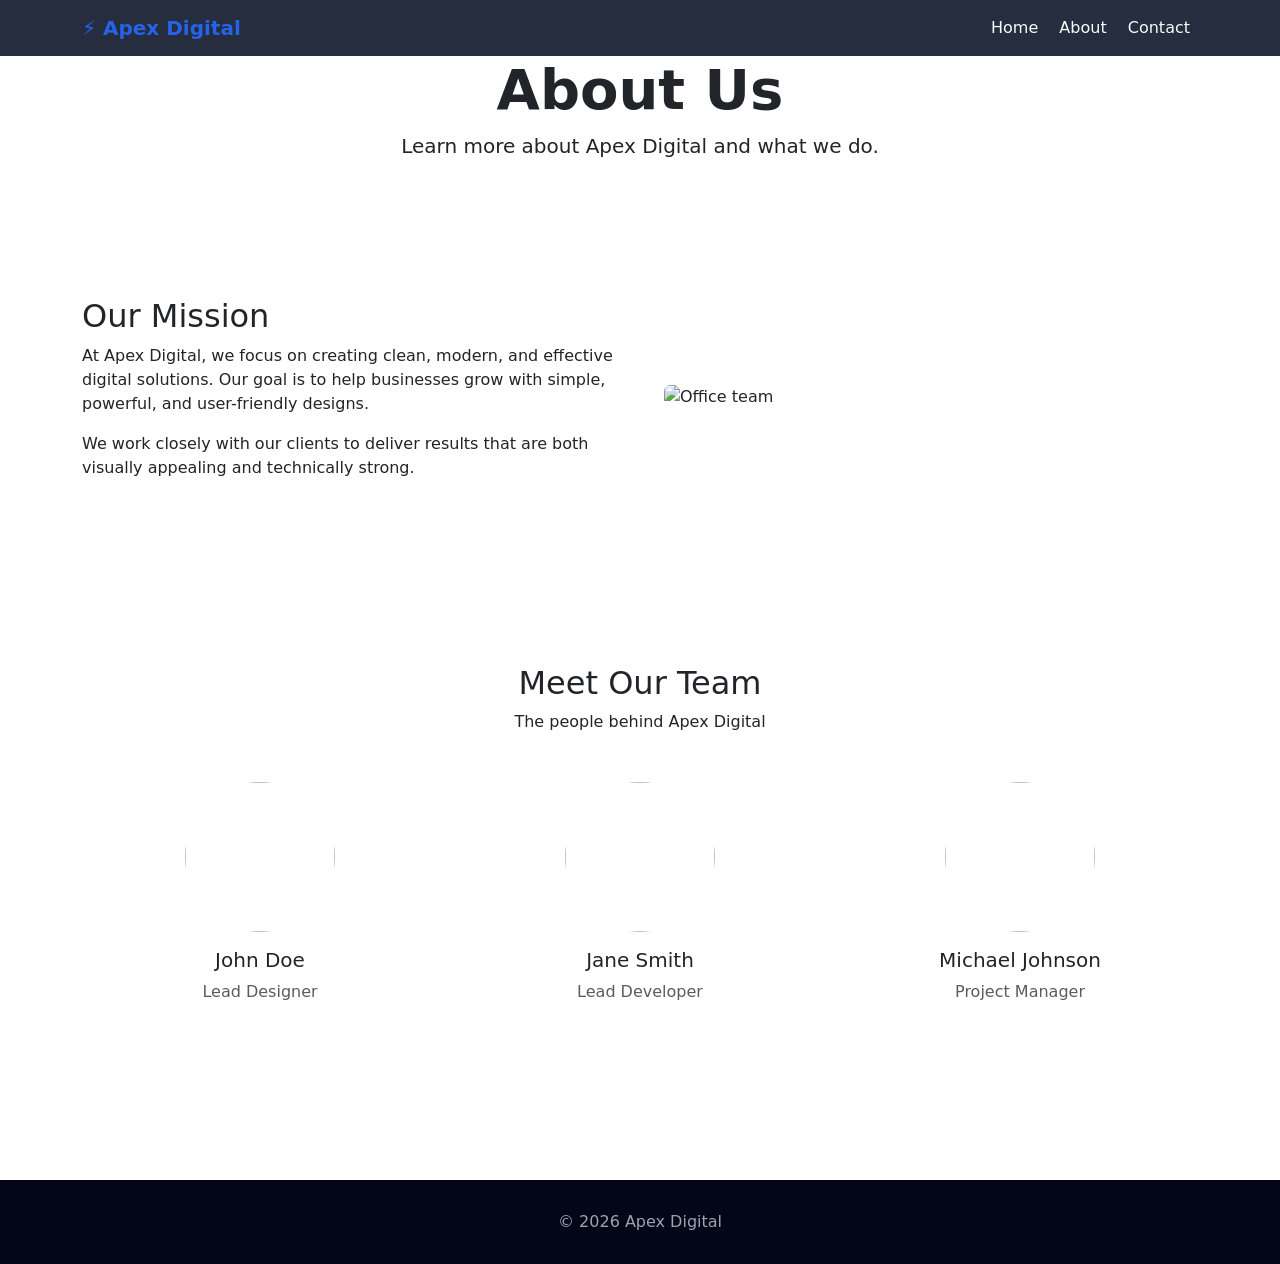
==== about.html @ 89b51371 "Update about.html" ====
<!DOCTYPE html>

<html lang="en">
<head>
  <meta charset="UTF-8">
  <meta name="viewport" content="width=device-width, initial-scale=1.0">
  <title>About - Apex Digital</title>

  <!-- CSS -->

  <link rel="stylesheet" href="css/styles.css">

  <!-- Fonts + Bootstrap -->

  <link href="https://fonts.googleapis.com/css2?family=Roboto:wght@400;700&display=swap" rel="stylesheet">
  <link href="https://cdn.jsdelivr.net/npm/bootstrap@5.3.2/dist/css/bootstrap.min.css" rel="stylesheet">
</head>

<body>

<!-- NAVBAR -->

<nav class="navbar navbar-expand-lg sticky-top">
  <div class="container">
    <a class="navbar-brand" href="index.html">⚡ Apex Digital</a>
    <div class="ms-auto">
      <a class="nav-link d-inline mx-2" href="index.html">Home</a>
      <a class="nav-link d-inline mx-2 active" href="about.html">About</a>
      <a class="nav-link d-inline mx-2" href="contact.html">Contact</a>
    </div>
  </div>
</nav>

<div class="container">

  <!-- HERO -->

  <section class="hero">
    <div class="hero-content text-center">
      <h1 class="display-4 fw-bold">
        About <span>Us</span>
      </h1>
      <p class="lead">
        Learn more about Apex Digital and what we do.
      </p>
    </div>
  </section>

  <!-- ABOUT CONTENT -->

  <section class="section-padding">
    <div class="row align-items-center g-5">

 <section class="section-padding">
  <div class="row align-items-center g-5">

<!-- TEXT LEFT -->
<div class="col-lg-6">
  <h2>Our Mission</h2>
  <p>
    At Apex Digital, we focus on creating clean, modern, and effective digital solutions. 
    Our goal is to help businesses grow with simple, powerful, and user-friendly designs.
  </p>
  <p>
    We work closely with our clients to deliver results that are both visually appealing 
    and technically strong.
  </p>
</div>

<!-- IMAGE RIGHT -->
<div class="col-lg-6">
  <img src="https://images.unsplash.com/photo-1556761175-4b46a572b786"
       class="img-fluid rounded"
       alt="Office team">
</div>

  </div>
</section>


    <section class="section-padding">
  <div class="text-center mb-5">
    <h2>Meet Our Team</h2>
    <p>The people behind Apex Digital</p>
  </div>

  <div class="row g-4">
    
<div class="col-md-4 text-center">
  <img src="https://images.unsplash.com/photo-1560250097-0b93528c311a"
       class="rounded-circle mb-3"
       style="width:150px;height:150px;object-fit:cover;">
  <h5>John Doe</h5>
  <p class="text-muted">Lead Designer</p>
</div>

<div class="col-md-4 text-center">
  <img src="https://images.unsplash.com/photo-1573496359142-b8d87734a5a2"
       class="rounded-circle mb-3"
       style="width:150px;height:150px;object-fit:cover;">
  <h5>Jane Smith</h5>
  <p class="text-muted">Lead Developer</p>
</div>

<div class="col-md-4 text-center">
  <img src="https://images.unsplash.com/photo-1519085360753-af0119f7cbe7"
       class="rounded-circle mb-3"
       style="width:150px;height:150px;object-fit:cover;">
  <h5>Michael Johnson</h5>
  <p class="text-muted">Project Manager</p>
</div>

  </div>
</section>

  </div>

</div>

  </section>

</div>

<!-- FOOTER -->

<footer>
  <p>© 2026 Apex Digital</p>
</footer>

</body>
</html>
---- css/styles.css ----
/* ================= GLOBAL ================= */
:root {
  --primary: #2563eb;
  --primary-dark: #1e40af;
  --bg-main: #0f172a;        /* DARK BACKGROUND */
  --bg-section: #111827;
  --card-bg: #1f2937;
  --text-main: #f9fafb;
  --text-muted: #9ca3af;
  --radius: 12px;
}

body {
  background-color: var(--bg-main);
  color: var(--text-main);
  font-family: 'Roboto', sans-serif;
}

/* ================= NAVBAR ================= */
.navbar {
  background-color: rgba(15, 23, 42, 0.9);
  backdrop-filter: blur(10px);
}

.navbar-brand {
  color: var(--primary) !important;
  font-weight: 700;
}

.nav-link {
  color: var(--text-main) !important;
}

.nav-link:hover {
  color: var(--primary) !important;
}

/* ================= HERO ================= */
.hero-bg {
  background: linear-gradient(rgba(0,0,0,0.65), rgba(0,0,0,0.65)),
  url("https://images.unsplash.com/photo-1492724441997-5dc865305da7");

  background-size: cover;
  background-position: center;

  border-radius: var(--radius);
  padding: 100px 20px;
  margin-top: 20px;

  text-align: center;
  color: white;
}

/* TITLE */
.hero-bg h1 {
  font-size: 3rem;
  font-weight: 700;
  color: white;
}

/* BLUE TEXT */
.brand-text {
  color: var(--primary);
}

/* SUBTITLE */
.hero-subtext {
  color: #e5e7eb;
  font-size: 1.2rem;
  margin-top: 10px;
}

/* ================= BUTTON ================= */
.btn-custom {
  background-color: var(--primary);
  color: white;
  border-radius: var(--radius);
  padding: 10px 20px;
  border: none;
}

.btn-custom:hover {
  background-color: var(--primary-dark);
}

/* ================= SECTIONS ================= */
.section-padding {
  padding: 60px 0;
}

/* ================= SERVICES ================= */
.card-custom {
  background-color: var(--card-bg);
  border-radius: var(--radius);
  padding: 25px;
  text-align: center;
  color: white;
  transition: 0.3s;
}

.card-custom:hover {
  transform: translateY(-5px);
  background-color: #273549;
}

h2 {
  color: white;
}

/* ================= IMAGES ================= */
.img-rounded {
  border-radius: var(--radius);
}

/* ================= FOOTER ================= */
footer {
  background-color: #020617;
  color: var(--text-muted);
  padding: 30px 0;
  text-align: center;
  margin-top: 40px;
}

footer p {
  margin: 0;
}

/* ================= LINKS ================= */
a {
  text-decoration: none;
}

/* ================= MAP ================= */
.map-placeholder iframe {
  border-radius: var(--radius);
}
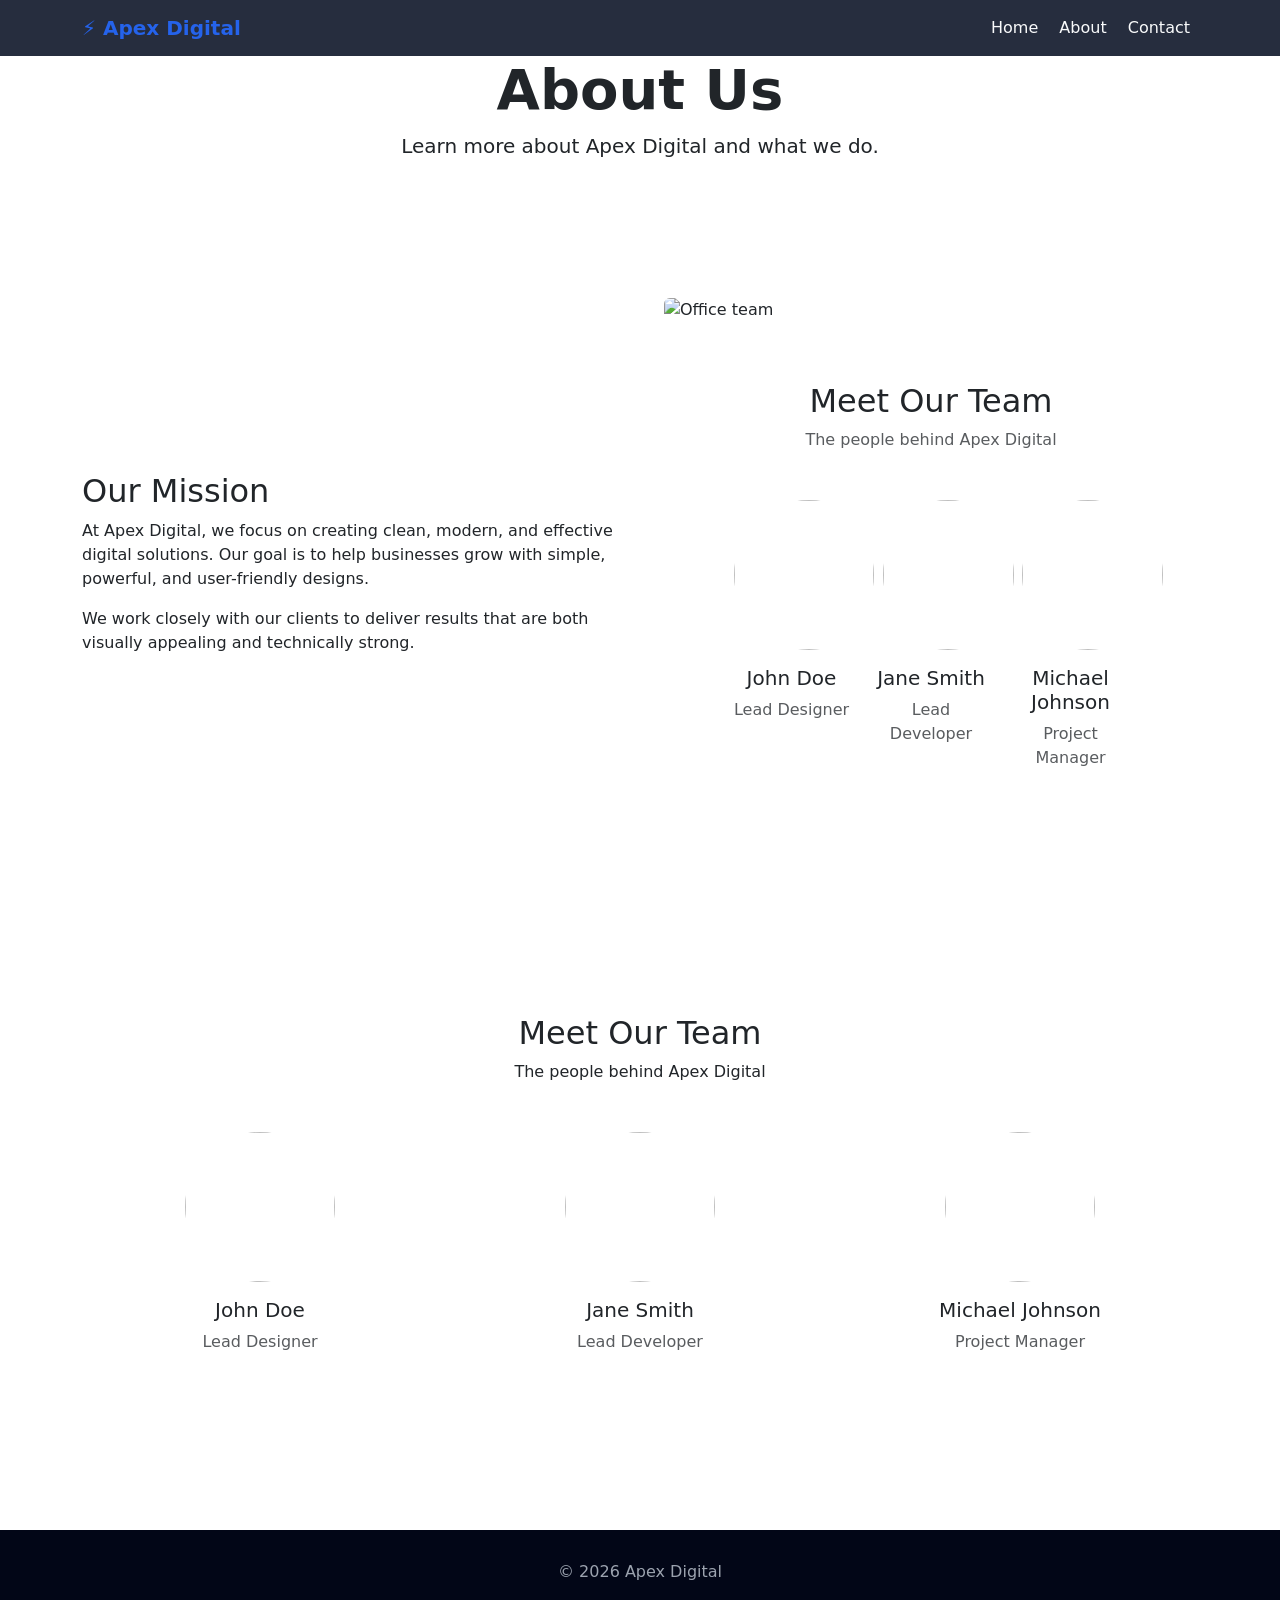
==== commit fbc94bd6: "Update about.html" ====
--- a/about.html
+++ b/about.html
@@ -72,6 +72,42 @@
   <img src="https://images.unsplash.com/photo-1556761175-4b46a572b786"
        class="img-fluid rounded"
        alt="Office team">
+
+  <section class="section-padding text-center">
+
+  <h2 class="mb-2">Meet Our Team</h2>
+  <p class="mb-5 text-muted">The people behind Apex Digital</p>
+
+  <div class="row justify-content-center g-4">
+
+<div class="col-md-4 col-lg-3">
+  <img src="https://images.unsplash.com/photo-1560250097-0b93528c311a"
+       class="rounded-circle mb-3"
+       style="width:150px;height:150px;object-fit:cover;">
+  <h5>John Doe</h5>
+  <p class="text-muted">Lead Designer</p>
+</div>
+
+<div class="col-md-4 col-lg-3">
+  <img src="https://images.unsplash.com/photo-1573496359142-b8d87734a5a2"
+       class="rounded-circle mb-3"
+       style="width:150px;height:150px;object-fit:cover;">
+  <h5>Jane Smith</h5>
+  <p class="text-muted">Lead Developer</p>
+</div>
+
+<div class="col-md-4 col-lg-3">
+  <img src="https://images.unsplash.com/photo-1519085360753-af0119f7cbe7"
+       class="rounded-circle mb-3"
+       style="width:150px;height:150px;object-fit:cover;">
+  <h5>Michael Johnson</h5>
+  <p class="text-muted">Project Manager</p>
+</div>
+
+  </div>
+
+</section>
+
 </div>
 
   </div>
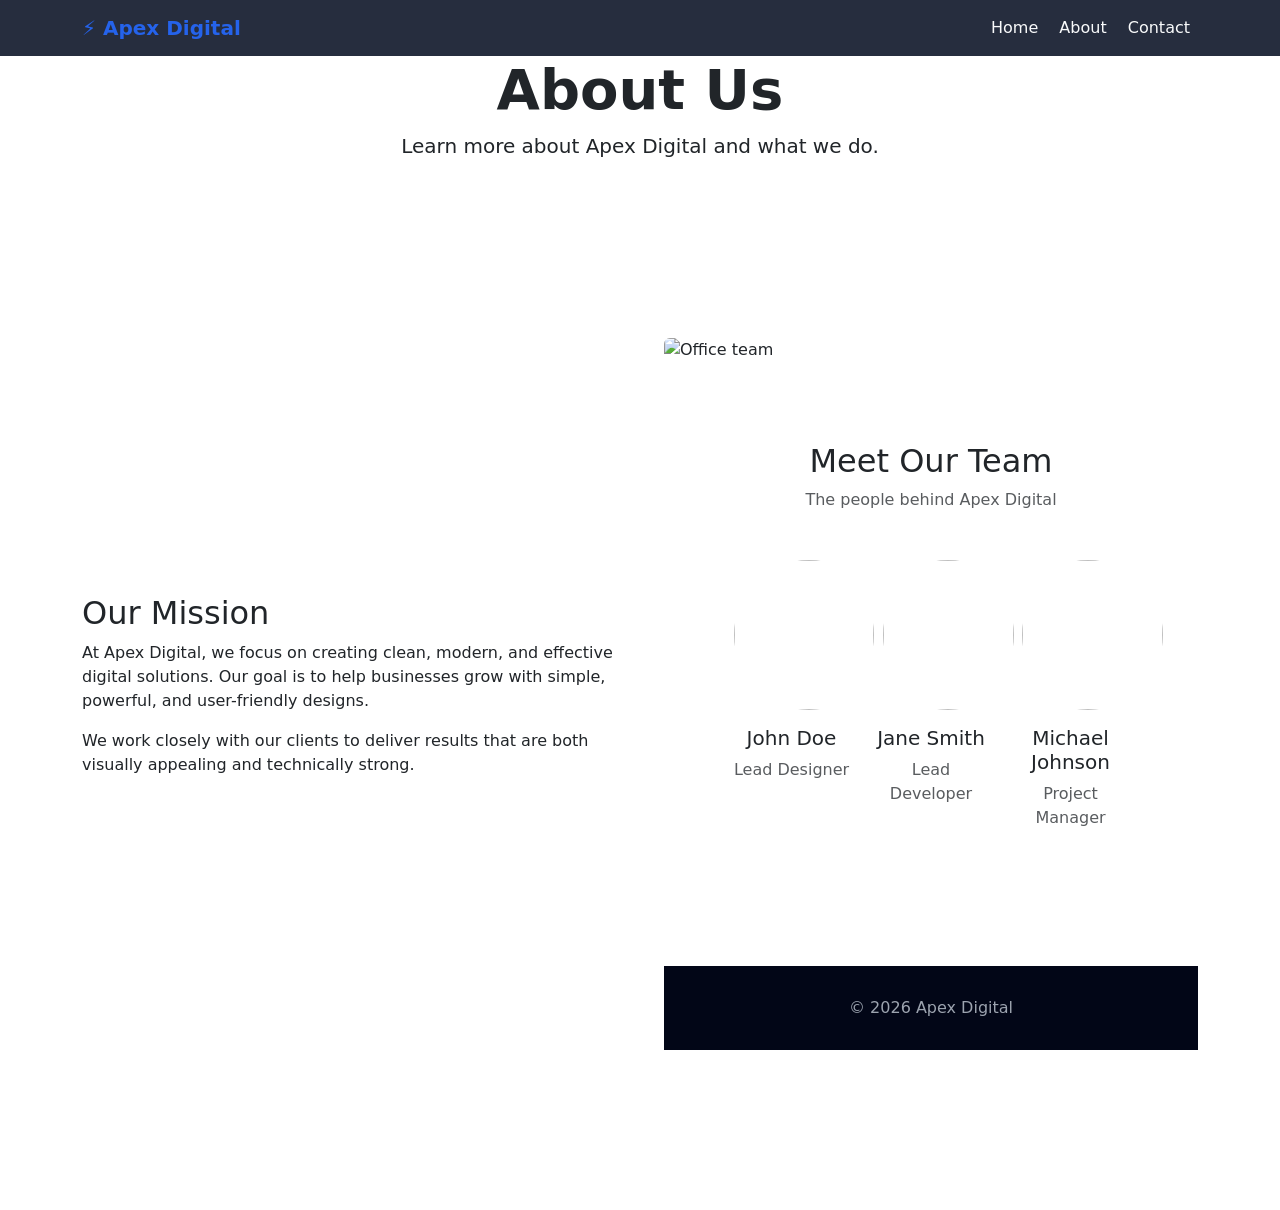
==== commit a1ba37d0: "Update about.html" ====
--- a/about.html
+++ b/about.html
@@ -108,55 +108,6 @@
 
 </section>
 
-</div>
-
-  </div>
-</section>
-
-
-    <section class="section-padding">
-  <div class="text-center mb-5">
-    <h2>Meet Our Team</h2>
-    <p>The people behind Apex Digital</p>
-  </div>
-
-  <div class="row g-4">
-    
-<div class="col-md-4 text-center">
-  <img src="https://images.unsplash.com/photo-1560250097-0b93528c311a"
-       class="rounded-circle mb-3"
-       style="width:150px;height:150px;object-fit:cover;">
-  <h5>John Doe</h5>
-  <p class="text-muted">Lead Designer</p>
-</div>
-
-<div class="col-md-4 text-center">
-  <img src="https://images.unsplash.com/photo-1573496359142-b8d87734a5a2"
-       class="rounded-circle mb-3"
-       style="width:150px;height:150px;object-fit:cover;">
-  <h5>Jane Smith</h5>
-  <p class="text-muted">Lead Developer</p>
-</div>
-
-<div class="col-md-4 text-center">
-  <img src="https://images.unsplash.com/photo-1519085360753-af0119f7cbe7"
-       class="rounded-circle mb-3"
-       style="width:150px;height:150px;object-fit:cover;">
-  <h5>Michael Johnson</h5>
-  <p class="text-muted">Project Manager</p>
-</div>
-
-  </div>
-</section>
-
-  </div>
-
-</div>
-
-  </section>
-
-</div>
-
 <!-- FOOTER -->
 
 <footer>
--- a/css/styles.css
+++ b/css/styles.css
@@ -135,3 +135,14 @@
   border-radius: var(--radius);
 }
 
+.section-padding {
+  padding: 80px 0;
+}
+
+h2 {
+  font-weight: 700;
+}
+
+.text-muted {
+  color: #9ca3af !important;
+}
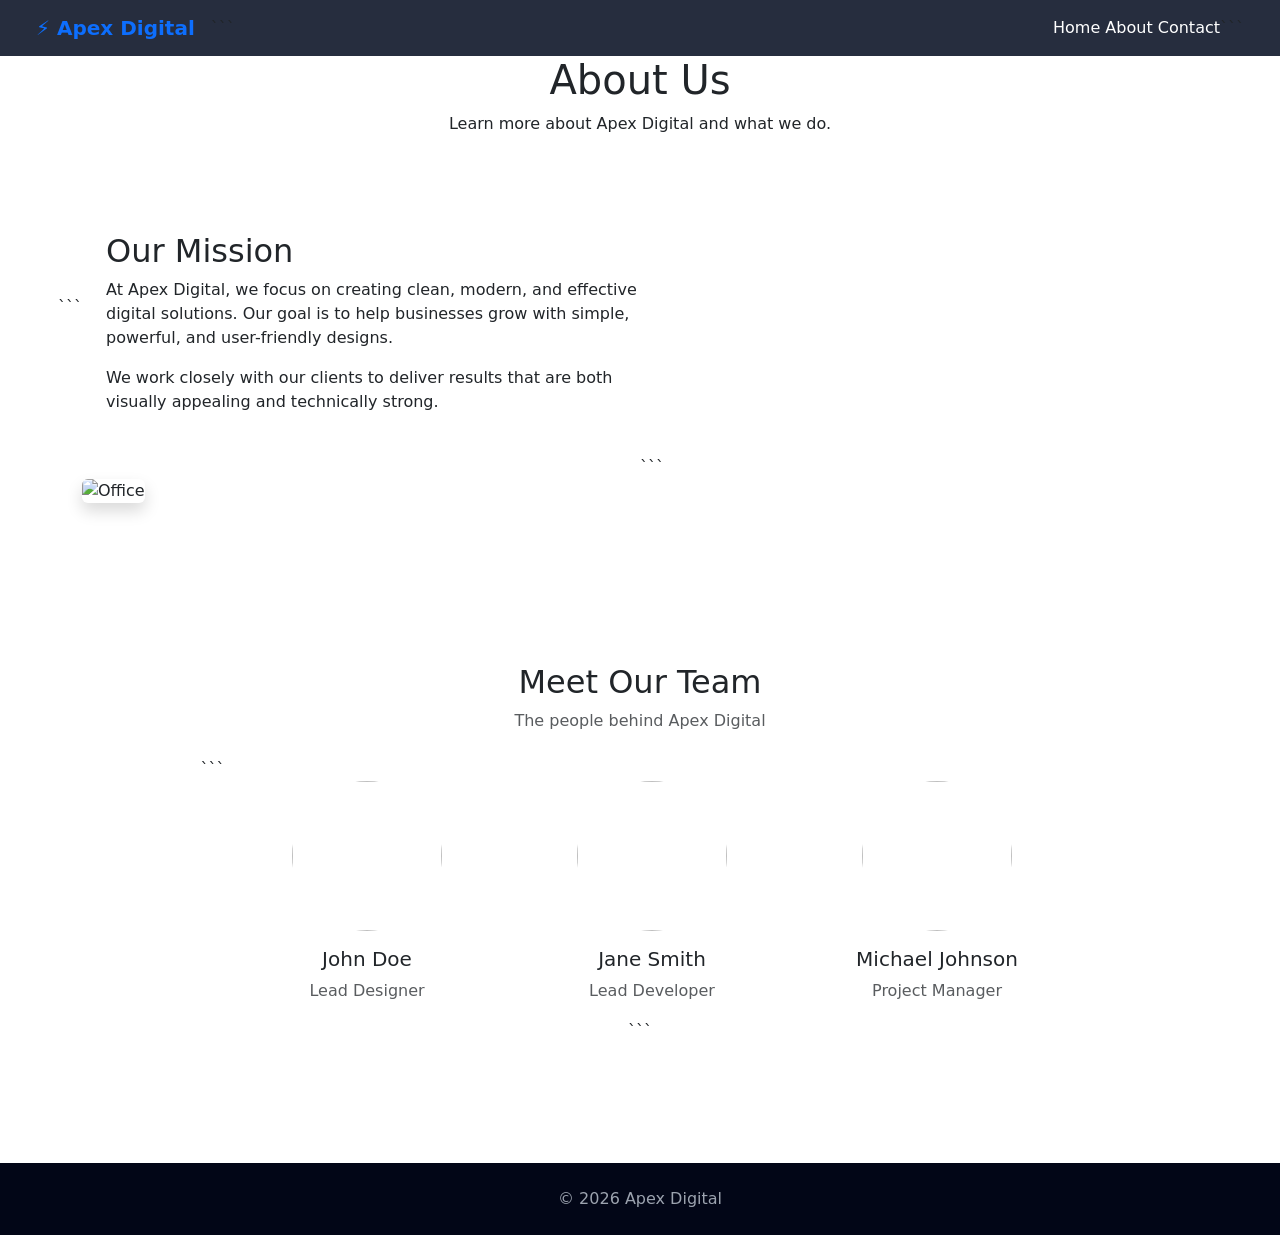
==== commit 8e38a7d5: "Update about.html" ====
--- a/about.html
+++ b/about.html
@@ -6,13 +6,10 @@
   <meta name="viewport" content="width=device-width, initial-scale=1.0">
   <title>About - Apex Digital</title>
 
-  <!-- CSS -->
-
   <link rel="stylesheet" href="css/styles.css">
 
-  <!-- Fonts + Bootstrap -->
+  <!-- Bootstrap -->
 
-  <link href="https://fonts.googleapis.com/css2?family=Roboto:wght@400;700&display=swap" rel="stylesheet">
   <link href="https://cdn.jsdelivr.net/npm/bootstrap@5.3.2/dist/css/bootstrap.min.css" rel="stylesheet">
 </head>
 
@@ -20,100 +17,105 @@
 
 <!-- NAVBAR -->
 
-<nav class="navbar navbar-expand-lg sticky-top">
-  <div class="container">
-    <a class="navbar-brand" href="index.html">⚡ Apex Digital</a>
-    <div class="ms-auto">
-      <a class="nav-link d-inline mx-2" href="index.html">Home</a>
-      <a class="nav-link d-inline mx-2 active" href="about.html">About</a>
-      <a class="nav-link d-inline mx-2" href="contact.html">Contact</a>
-    </div>
+<nav class="navbar navbar-expand-lg navbar-dark px-4">
+  <div class="container-fluid">
+    <a class="navbar-brand fw-bold text-primary" href="index.html">⚡ Apex Digital</a>
+
+```
+<div class="ms-auto">
+  <a class="nav-link d-inline text-white" href="index.html">Home</a>
+  <a class="nav-link d-inline text-white" href="about.html">About</a>
+  <a class="nav-link d-inline text-white" href="contact.html">Contact</a>
+</div>
+```
+
   </div>
 </nav>
 
-<div class="container">
+<!-- HERO -->
 
-  <!-- HERO -->
+<section class="hero-simple text-center">
+  <h1>About Us</h1>
+  <p>Learn more about Apex Digital and what we do.</p>
+</section>
 
-  <section class="hero">
-    <div class="hero-content text-center">
-      <h1 class="display-4 fw-bold">
-        About <span>Us</span>
-      </h1>
-      <p class="lead">
-        Learn more about Apex Digital and what we do.
-      </p>
-    </div>
-  </section>
+<!-- MISSION (FIXED SIDE BY SIDE) -->
 
-  <!-- ABOUT CONTENT -->
-
-  <section class="section-padding">
-    <div class="row align-items-center g-5">
-
- <section class="section-padding">
+<section class="container section-padding">
   <div class="row align-items-center g-5">
 
-<!-- TEXT LEFT -->
+```
+<!-- TEXT -->
 <div class="col-lg-6">
   <h2>Our Mission</h2>
   <p>
-    At Apex Digital, we focus on creating clean, modern, and effective digital solutions. 
+    At Apex Digital, we focus on creating clean, modern, and effective digital solutions.
     Our goal is to help businesses grow with simple, powerful, and user-friendly designs.
   </p>
   <p>
-    We work closely with our clients to deliver results that are both visually appealing 
+    We work closely with our clients to deliver results that are both visually appealing
     and technically strong.
   </p>
 </div>
 
-<!-- IMAGE RIGHT -->
+<!-- IMAGE -->
 <div class="col-lg-6">
-  <img src="https://images.unsplash.com/photo-1556761175-4b46a572b786"
-       class="img-fluid rounded"
-       alt="Office team">
+  <img src="https://images.unsplash.com/photo-1492724441997-5dc865305da7"
+       class="img-fluid rounded shadow"
+       alt="Office">
+</div>
+```
 
-  <section class="section-padding text-center">
+  </div>
+</section>
 
-  <h2 class="mb-2">Meet Our Team</h2>
-  <p class="mb-5 text-muted">The people behind Apex Digital</p>
+<!-- TEAM (CENTERED FULL WIDTH) -->
 
-  <div class="row justify-content-center g-4">
+<section class="section-padding text-center">
 
-<div class="col-md-4 col-lg-3">
-  <img src="https://images.unsplash.com/photo-1560250097-0b93528c311a"
-       class="rounded-circle mb-3"
-       style="width:150px;height:150px;object-fit:cover;">
-  <h5>John Doe</h5>
-  <p class="text-muted">Lead Designer</p>
+  <h2>Meet Our Team</h2>
+  <p class="text-muted mb-5">The people behind Apex Digital</p>
+
+  <div class="container">
+    <div class="row justify-content-center g-4">
+
+```
+  <div class="col-md-4 col-lg-3">
+    <img src="https://images.unsplash.com/photo-1560250097-0b93528c311a"
+         class="rounded-circle mb-3"
+         style="width:150px;height:150px;object-fit:cover;">
+    <h5>John Doe</h5>
+    <p class="text-muted">Lead Designer</p>
+  </div>
+
+  <div class="col-md-4 col-lg-3">
+    <img src="https://images.unsplash.com/photo-1573496359142-b8d87734a5a2"
+         class="rounded-circle mb-3"
+         style="width:150px;height:150px;object-fit:cover;">
+    <h5>Jane Smith</h5>
+    <p class="text-muted">Lead Developer</p>
+  </div>
+
+  <div class="col-md-4 col-lg-3">
+    <img src="https://images.unsplash.com/photo-1519085360753-af0119f7cbe7"
+         class="rounded-circle mb-3"
+         style="width:150px;height:150px;object-fit:cover;">
+    <h5>Michael Johnson</h5>
+    <p class="text-muted">Project Manager</p>
+  </div>
+
 </div>
-
-<div class="col-md-4 col-lg-3">
-  <img src="https://images.unsplash.com/photo-1573496359142-b8d87734a5a2"
-       class="rounded-circle mb-3"
-       style="width:150px;height:150px;object-fit:cover;">
-  <h5>Jane Smith</h5>
-  <p class="text-muted">Lead Developer</p>
-</div>
-
-<div class="col-md-4 col-lg-3">
-  <img src="https://images.unsplash.com/photo-1519085360753-af0119f7cbe7"
-       class="rounded-circle mb-3"
-       style="width:150px;height:150px;object-fit:cover;">
-  <h5>Michael Johnson</h5>
-  <p class="text-muted">Project Manager</p>
-</div>
+```
 
   </div>
 
 </section>
 
-<!-- FOOTER -->
+<!-- FOOTER (FULL WIDTH FIXED) -->
 
-<footer>
-  <p>© 2026 Apex Digital</p>
+<footer class="text-center py-4">
+  <p class="mb-0">© 2026 Apex Digital</p>
 </footer>
 
 </body>
 </html>
-
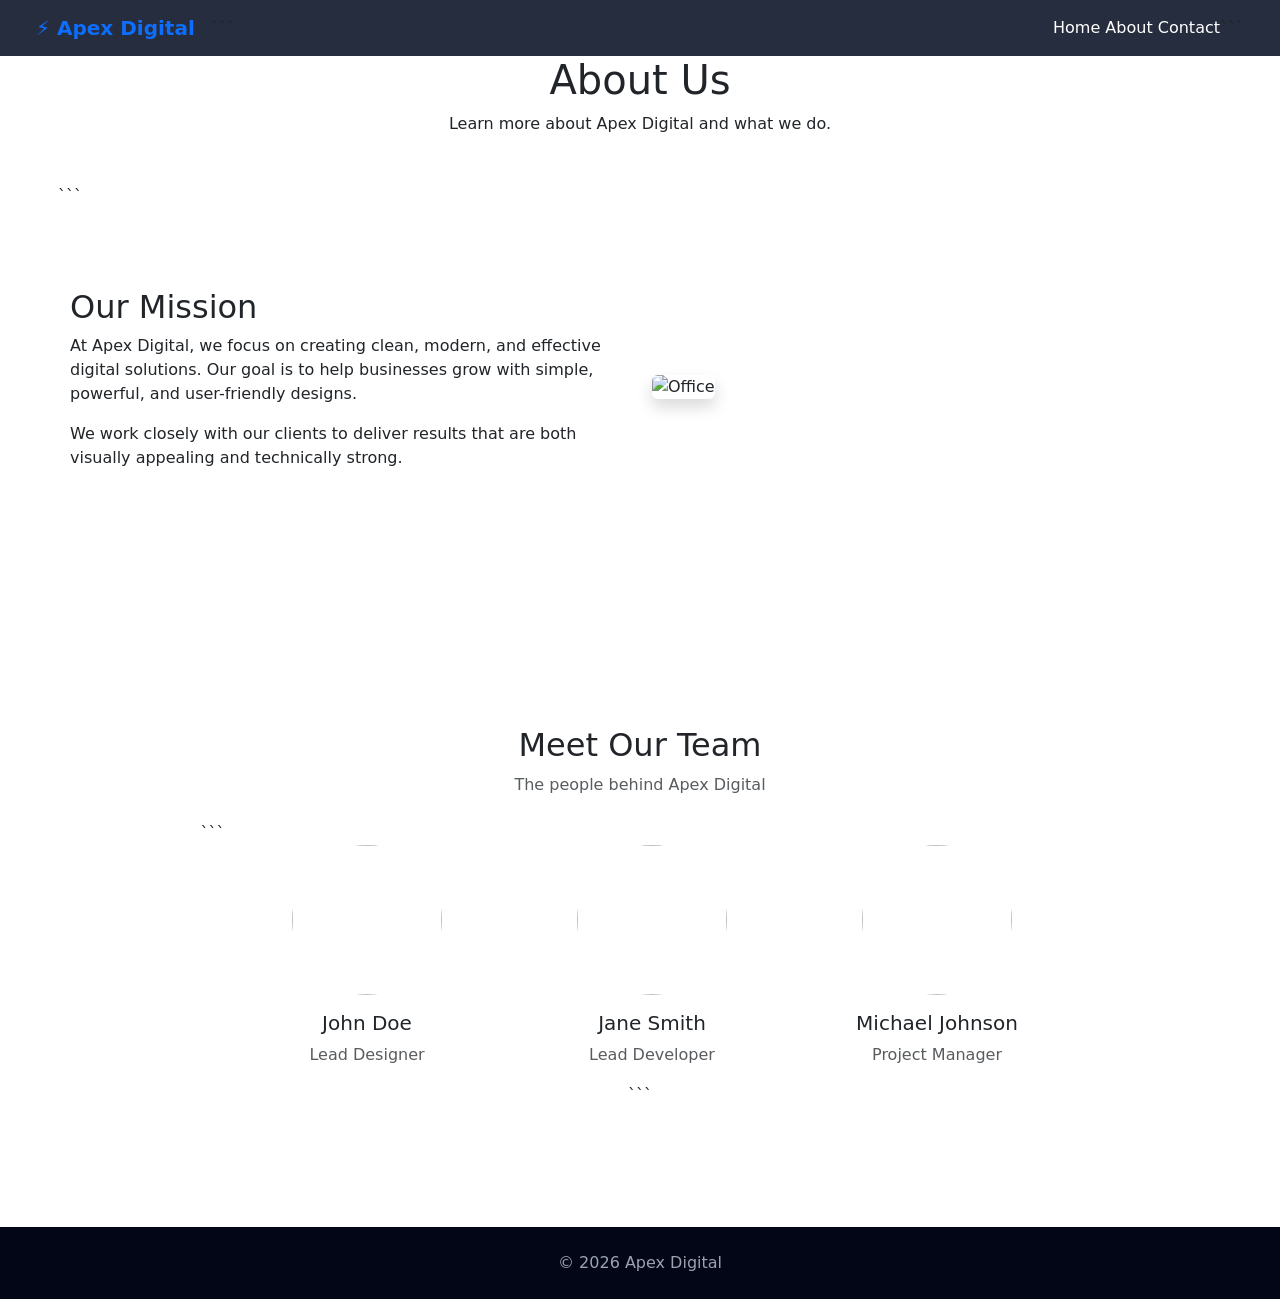
==== commit 3104e5df: "Update about.html" ====
--- a/about.html
+++ b/about.html
@@ -46,6 +46,10 @@
 
 ```
 <!-- TEXT -->
+<section class="container section-padding">
+  <div class="row align-items-center">
+
+<!-- LEFT: TEXT -->
 <div class="col-lg-6">
   <h2>Our Mission</h2>
   <p>
@@ -58,13 +62,16 @@
   </p>
 </div>
 
-<!-- IMAGE -->
+<!-- RIGHT: IMAGE -->
 <div class="col-lg-6">
   <img src="https://images.unsplash.com/photo-1492724441997-5dc865305da7"
        class="img-fluid rounded shadow"
        alt="Office">
 </div>
-```
+
+  </div>
+</section>
+
 
   </div>
 </section>
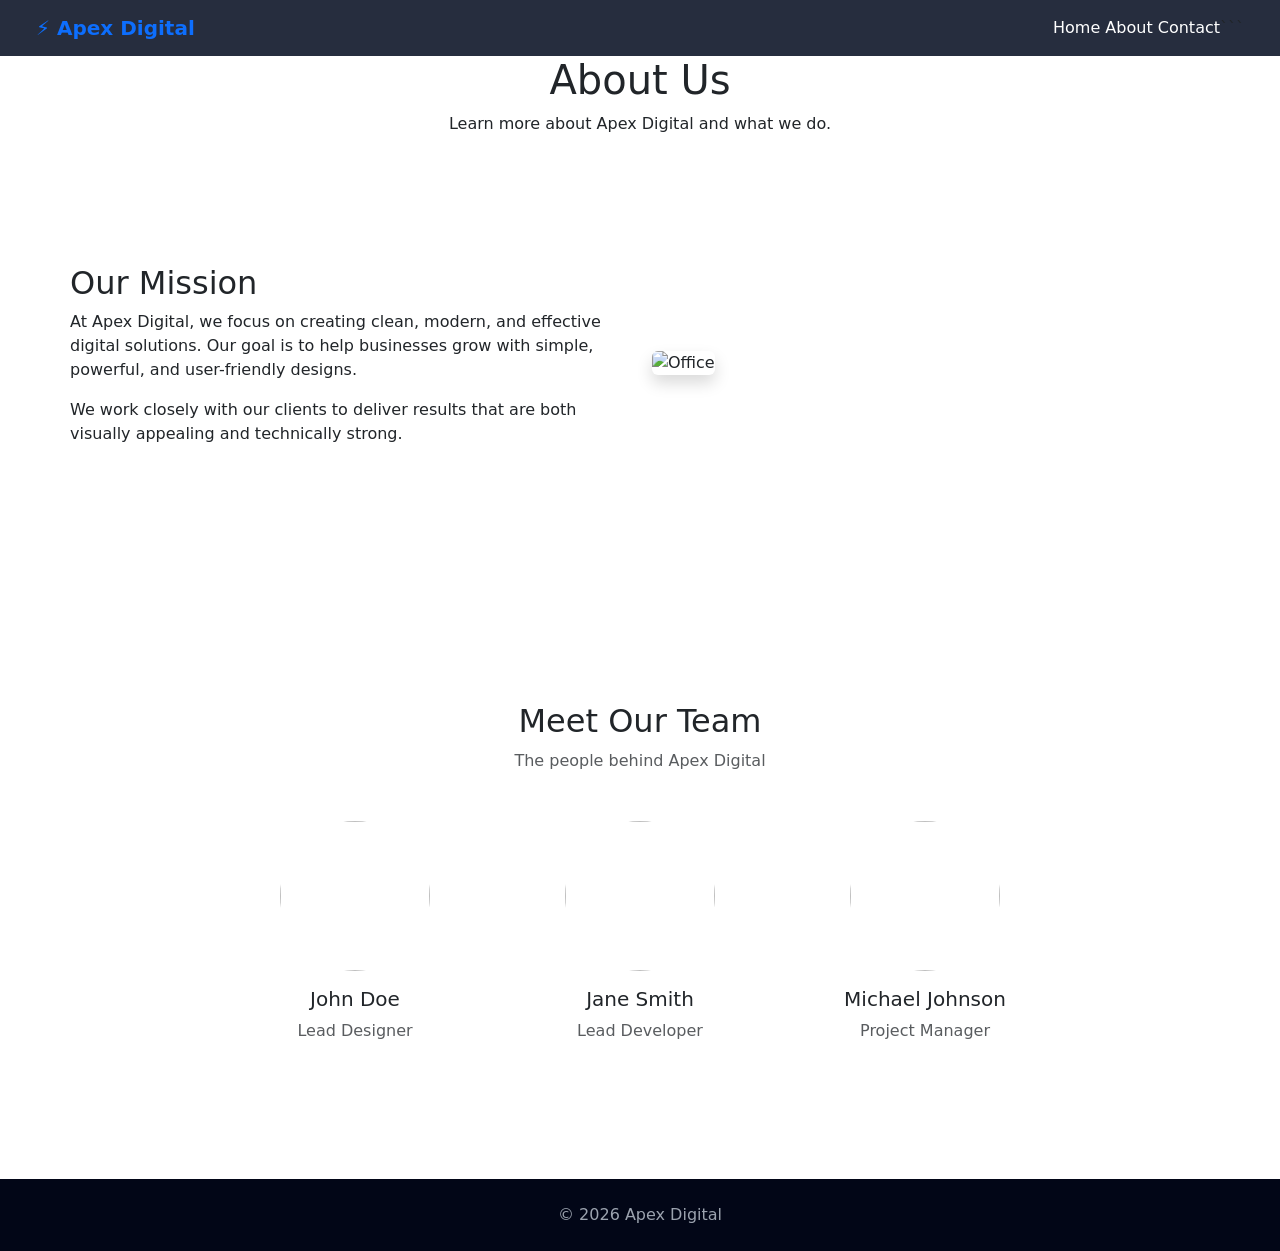
==== commit d0f0847b: "Update about.html" ====
--- a/about.html
+++ b/about.html
@@ -21,7 +21,6 @@
   <div class="container-fluid">
     <a class="navbar-brand fw-bold text-primary" href="index.html">⚡ Apex Digital</a>
 
-```
 <div class="ms-auto">
   <a class="nav-link d-inline text-white" href="index.html">Home</a>
   <a class="nav-link d-inline text-white" href="about.html">About</a>
@@ -44,7 +43,6 @@
 <section class="container section-padding">
   <div class="row align-items-center g-5">
 
-```
 <!-- TEXT -->
 <section class="container section-padding">
   <div class="row align-items-center">
@@ -86,7 +84,6 @@
   <div class="container">
     <div class="row justify-content-center g-4">
 
-```
   <div class="col-md-4 col-lg-3">
     <img src="https://images.unsplash.com/photo-1560250097-0b93528c311a"
          class="rounded-circle mb-3"
@@ -112,7 +109,6 @@
   </div>
 
 </div>
-```
 
   </div>
 
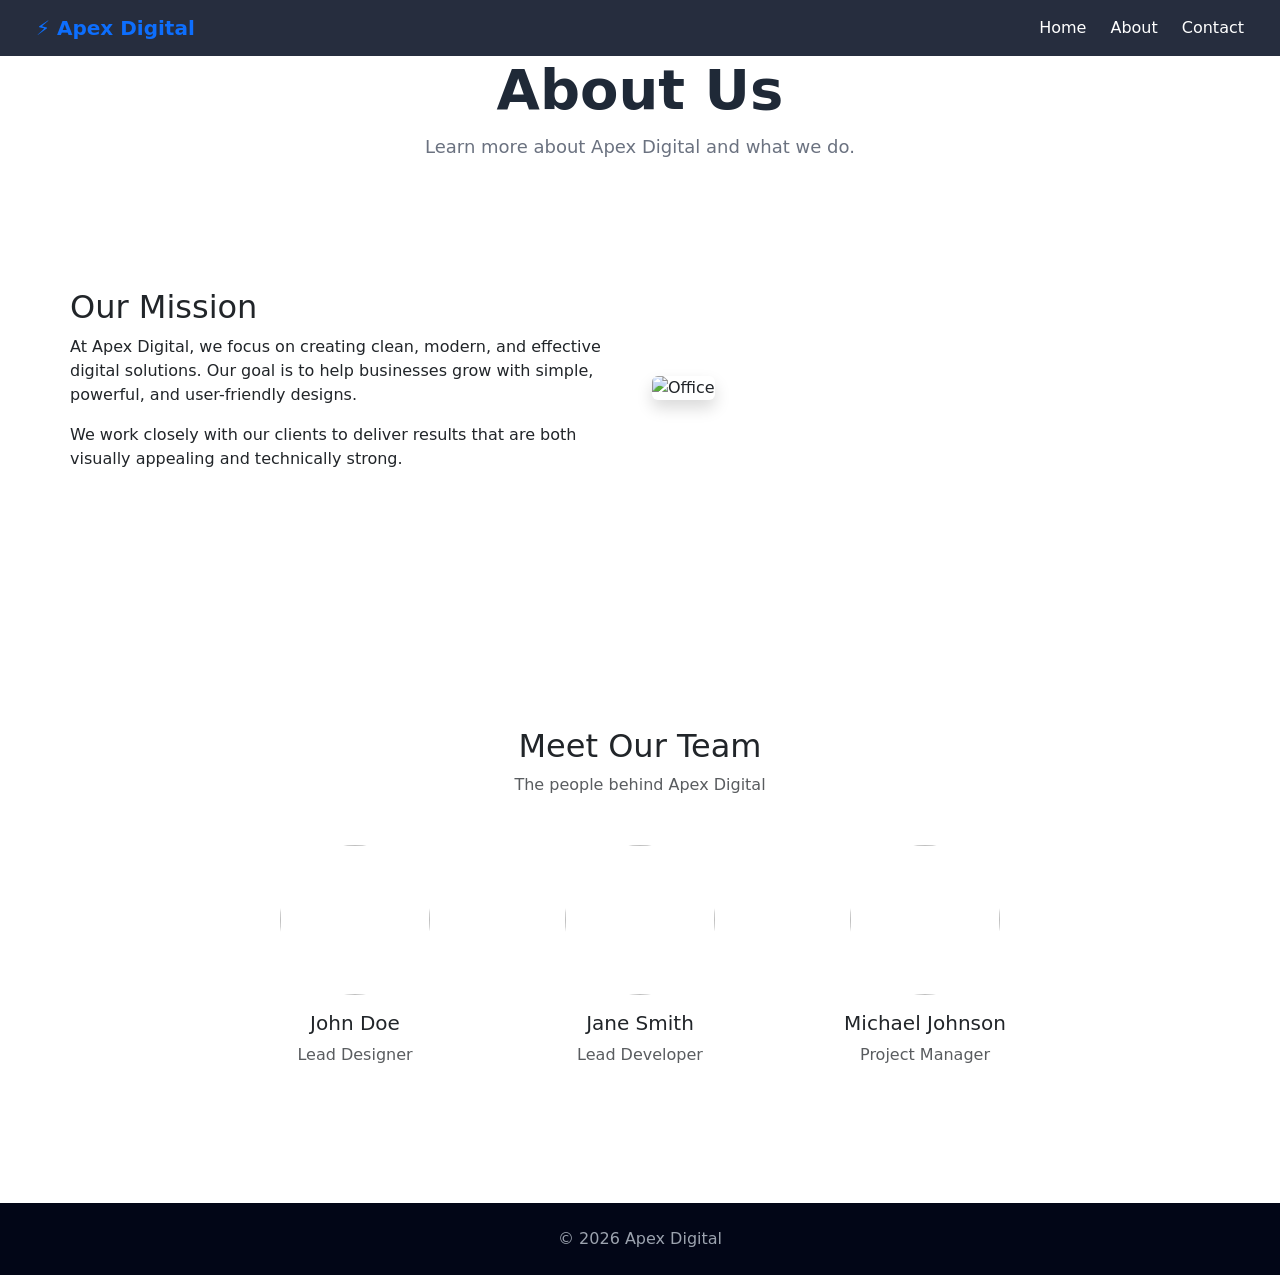
==== commit aa21734f: "Update about.html" ====
--- a/about.html
+++ b/about.html
@@ -21,12 +21,11 @@
   <div class="container-fluid">
     <a class="navbar-brand fw-bold text-primary" href="index.html">⚡ Apex Digital</a>
 
-<div class="ms-auto">
-  <a class="nav-link d-inline text-white" href="index.html">Home</a>
-  <a class="nav-link d-inline text-white" href="about.html">About</a>
-  <a class="nav-link d-inline text-white" href="contact.html">Contact</a>
+<div class="ms-auto d-flex gap-4">
+  <a class="nav-link text-white" href="index.html">Home</a>
+  <a class="nav-link text-white" href="about.html">About</a>
+  <a class="nav-link text-white" href="contact.html">Contact</a>
 </div>
-```
 
   </div>
 </nav>
--- a/css/styles.css
+++ b/css/styles.css
@@ -146,3 +146,16 @@
 .text-muted {
   color: #9ca3af !important;
 }
+
+/* HERO TITLES (About + Contact SAME STYLE) */
+.hero-simple h1 {
+  font-size: 56px;
+  font-weight: 700;
+  color: #1f2937;
+  margin-bottom: 10px;
+}
+
+.hero-simple p {
+  font-size: 18px;
+  color: #6b7280;
+}
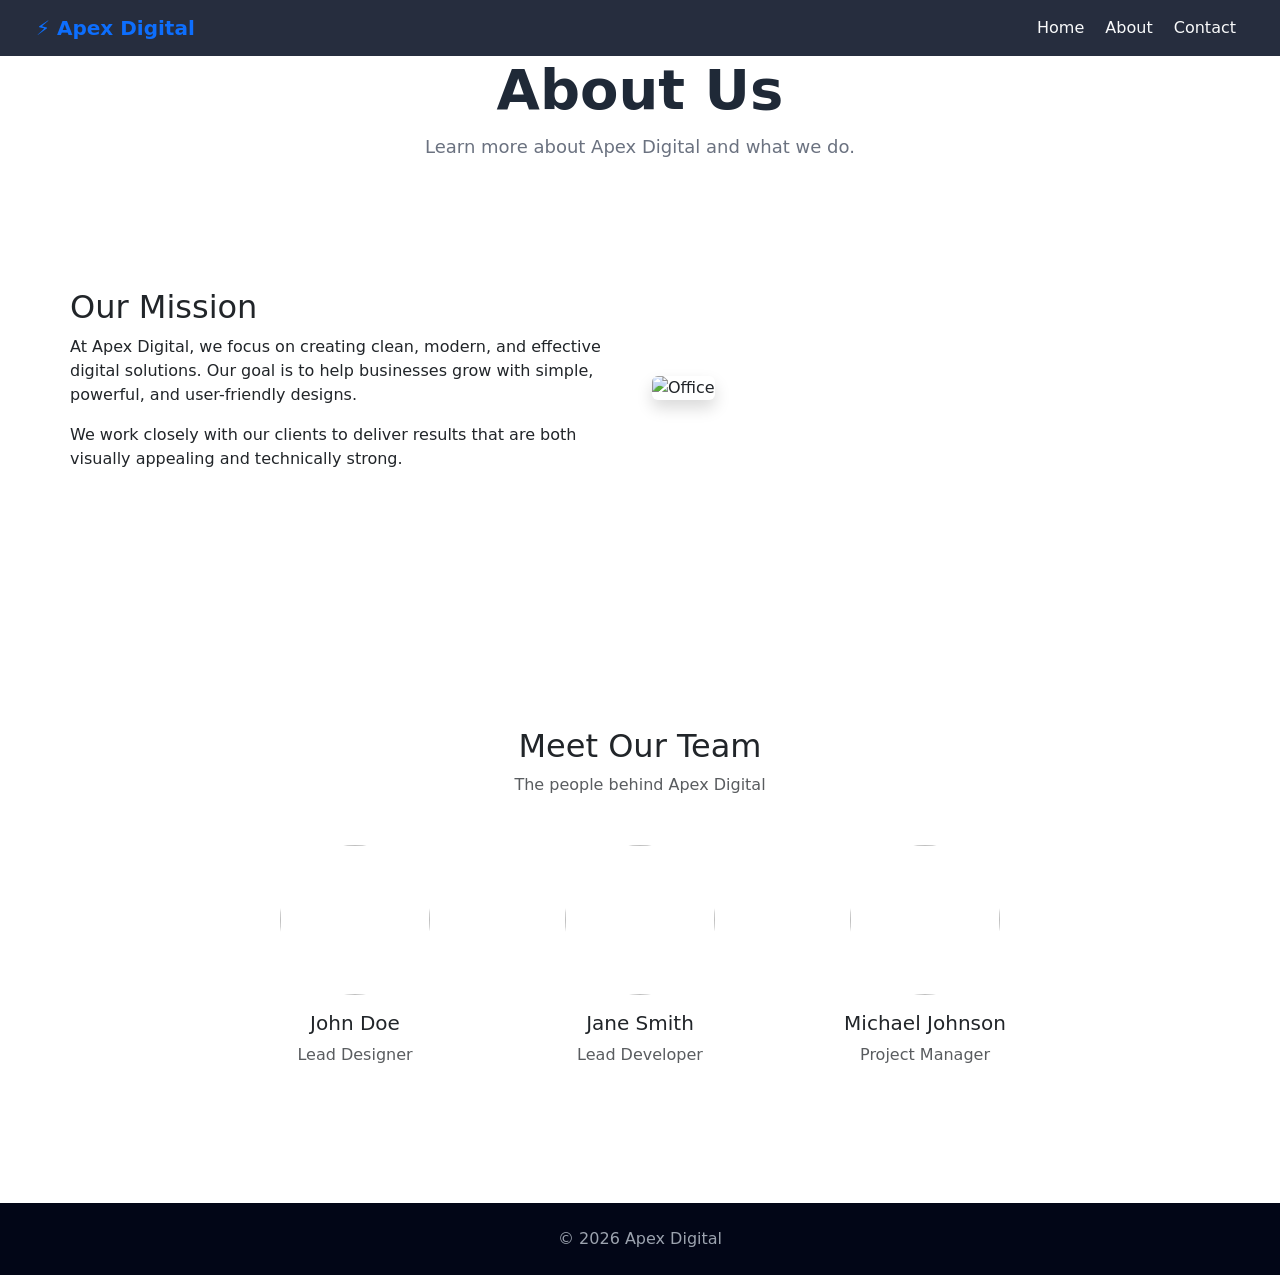
==== commit 4c00329f: "Update about.html" ====
--- a/about.html
+++ b/about.html
@@ -21,11 +21,11 @@
   <div class="container-fluid">
     <a class="navbar-brand fw-bold text-primary" href="index.html">⚡ Apex Digital</a>
 
-<div class="ms-auto d-flex gap-4">
-  <a class="nav-link text-white" href="index.html">Home</a>
-  <a class="nav-link text-white" href="about.html">About</a>
-  <a class="nav-link text-white" href="contact.html">Contact</a>
-</div>
+ <div class="ms-auto">
+      <a class="nav-link d-inline mx-2" href="index.html">Home</a>
+      <a class="nav-link d-inline mx-2" href="about.html">About</a>
+      <a class="nav-link d-inline mx-2 active" href="contact.html">Contact</a>
+    </div>
 
   </div>
 </nav>
